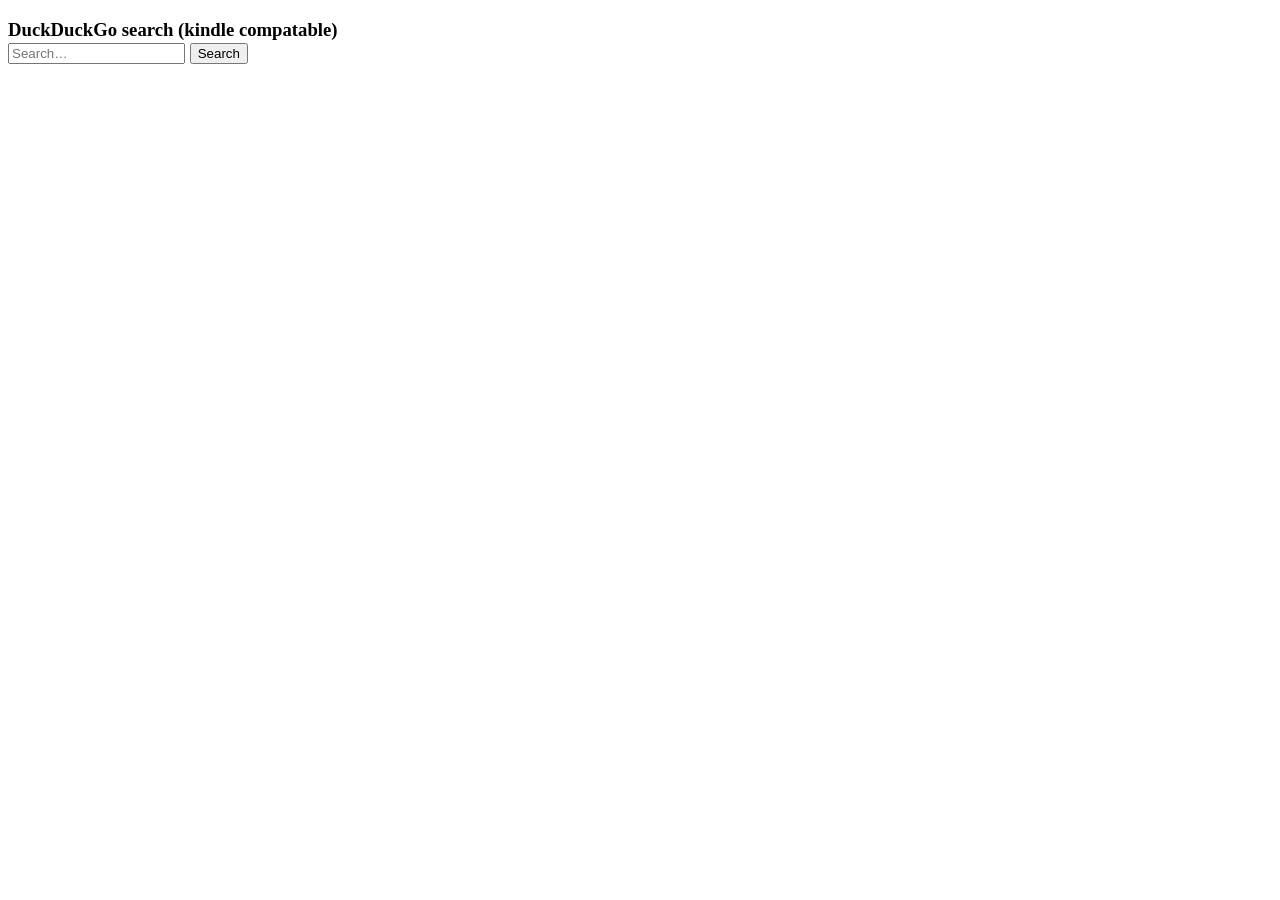
==== index.html @ 532b7016 "Update index.html" ====
<!DOCTYPE html>
<html>
<h3>DuckDuckGo search (kindle compatable)
<form method="get" id="ddgSearch" action="https://duckduckgo.com/">
    <input type="hidden" name="sites" value=""/>
    <input type="hidden" name="k7" value="#ffffff"/>
    <input type="hidden" name="k8" value="#222222"/>
    <input type="hidden" name="k9" value="#00278e"/>
    <input type="hidden" name="kx" value="#20692b"/>
    <input type="hidden" name="kj" value="#fafafa"/>
    <input type="hidden" name="kt" value="p"/>
    <input type="text" name="q" placeholder="Search…" aria-label="Search  on DuckDuckGo"/>
    <button type="submit">Search</button>
</form>
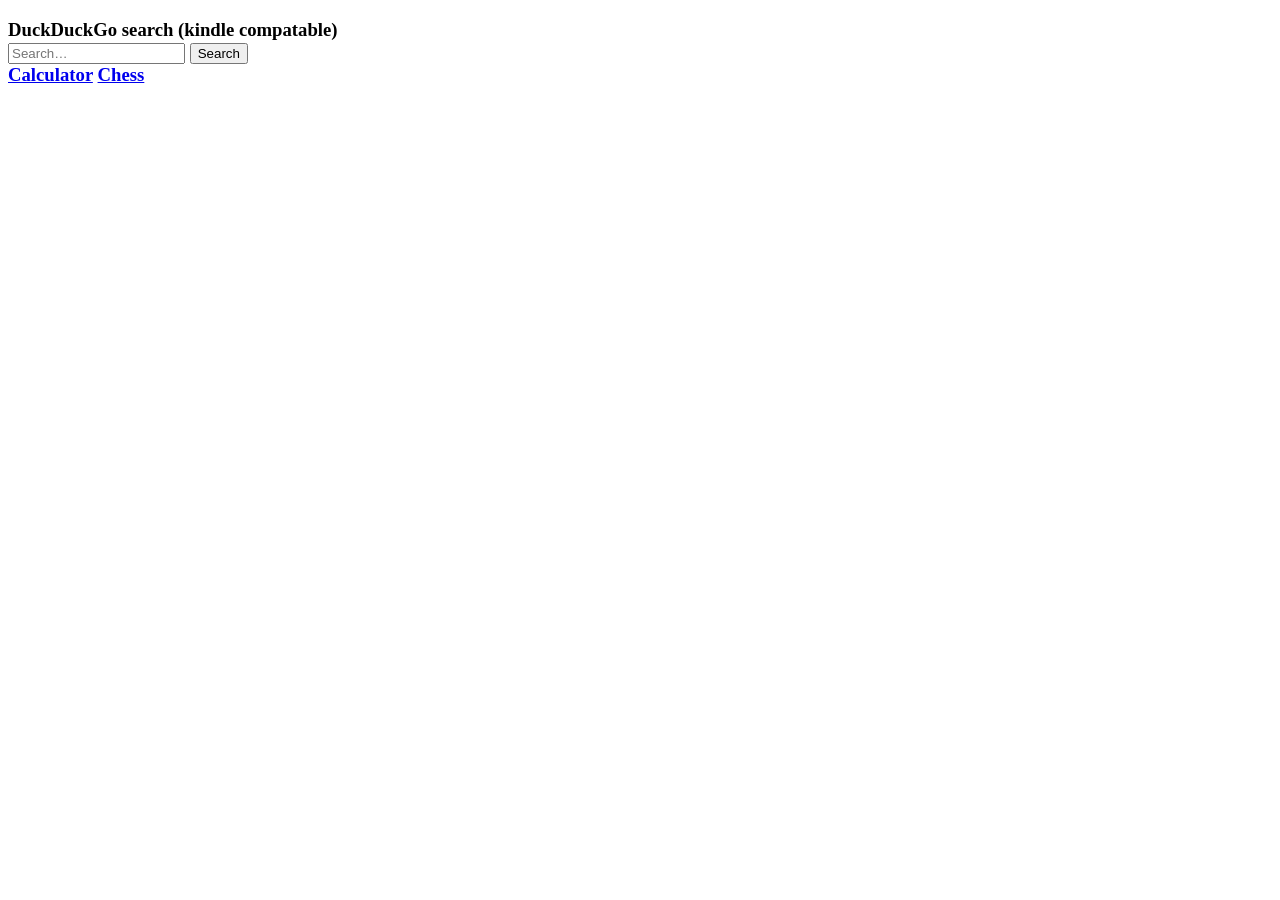
==== commit 63068d7f: "Update index.html" ====
--- a/index.html
+++ b/index.html
@@ -12,4 +12,6 @@
     <input type="text" name="q" placeholder="Search…" aria-label="Search  on DuckDuckGo"/>
     <button type="submit">Search</button>
 </form>
+<a href="calc.html">Calculator</a>
+<a href="chess.html">Chess</a>
 
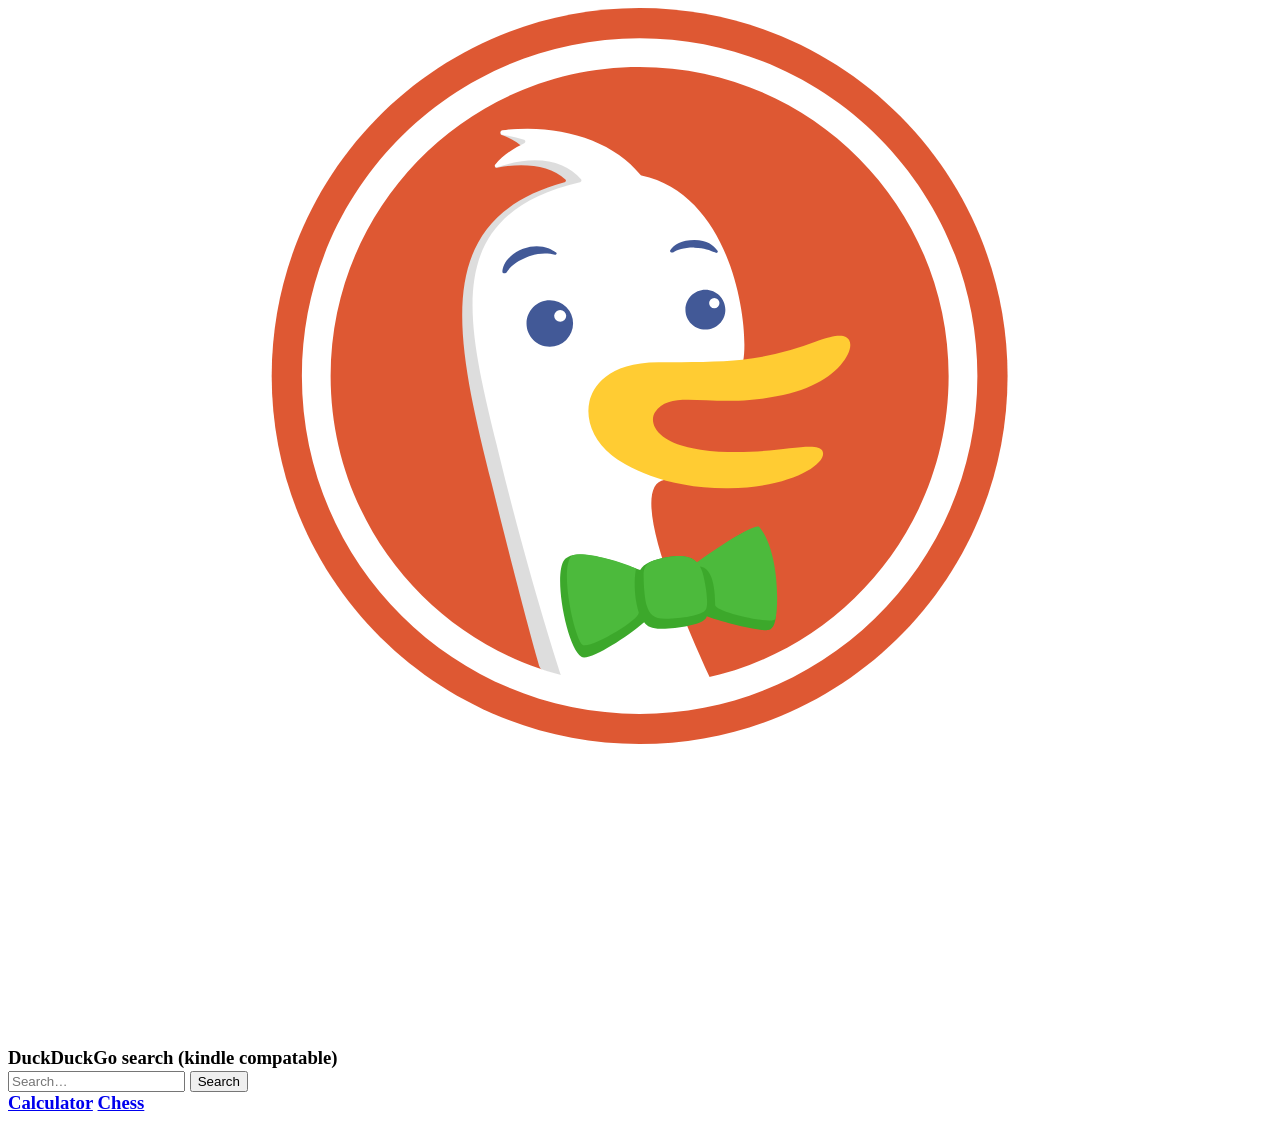
==== commit b3288c7b: "Update index.html" ====
--- a/index.html
+++ b/index.html
@@ -1,5 +1,6 @@
 <!DOCTYPE html>
 <html>
+<img src="Ddglogo.svg" alt="DDG Logo">
 <h3>DuckDuckGo search (kindle compatable)
 <form method="get" id="ddgSearch" action="https://duckduckgo.com/">
     <input type="hidden" name="sites" value=""/>
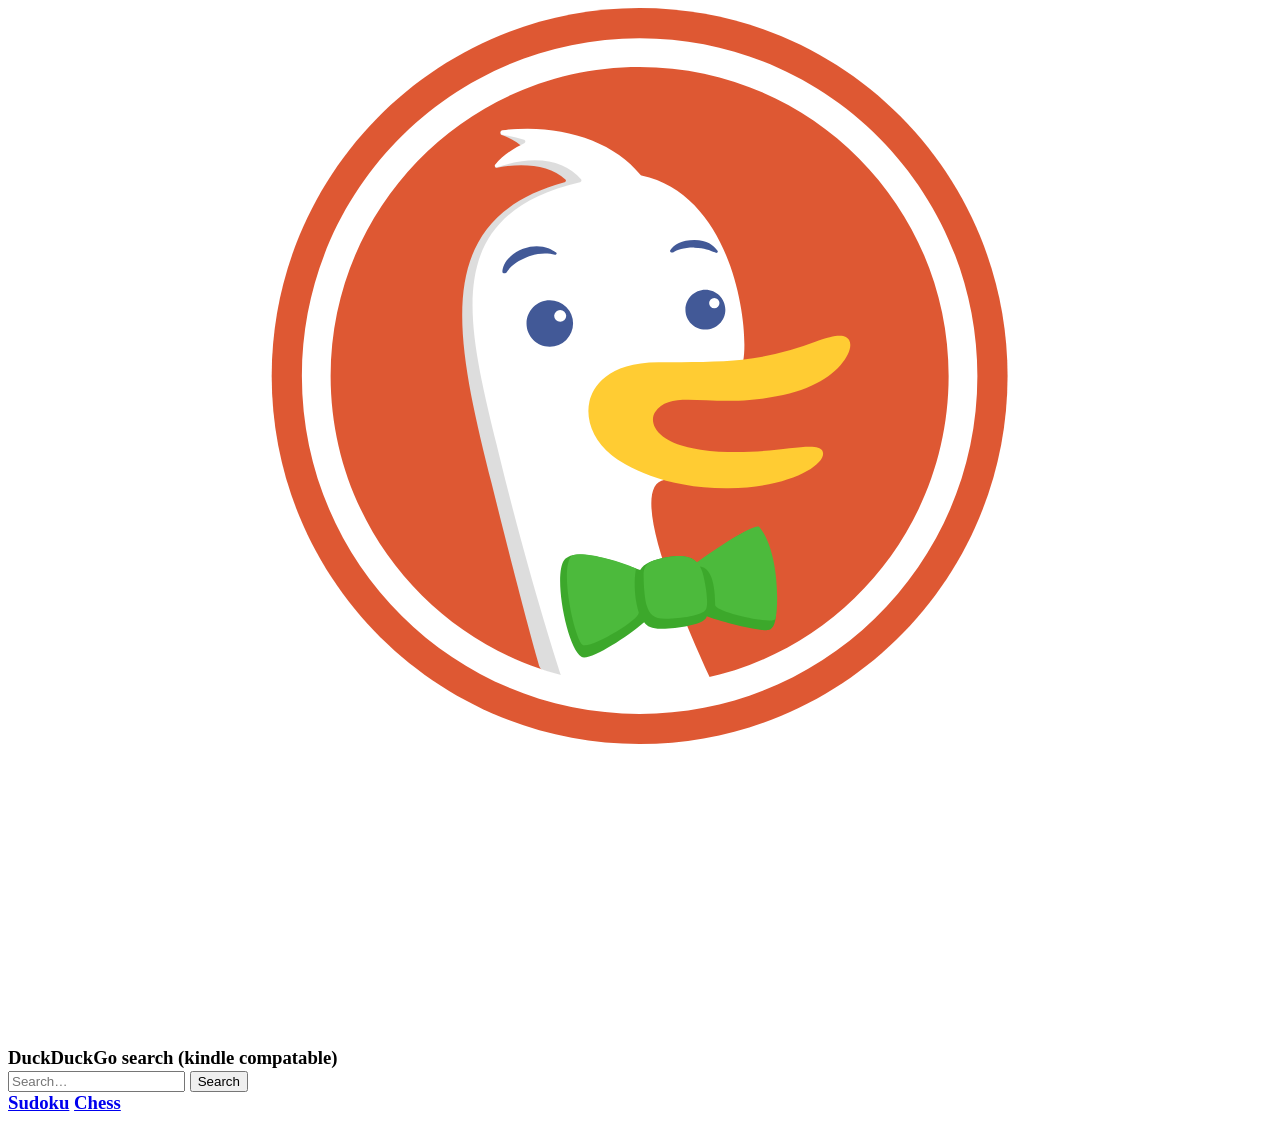
==== commit a7c520df: "Update index.html" ====
--- a/index.html
+++ b/index.html
@@ -1,4 +1,7 @@
 <!DOCTYPE html>
+<head>
+<link rel="stylesheet" href="styles.css">
+</head>
 <html>
 <img src="Ddglogo.svg" alt="DDG Logo">
 <h3>DuckDuckGo search (kindle compatable)
@@ -13,6 +16,6 @@
     <input type="text" name="q" placeholder="Search…" aria-label="Search  on DuckDuckGo"/>
     <button type="submit">Search</button>
 </form>
-<a href="calc.html">Calculator</a>
+<a href="sudo.html">Sudoku</a>
 <a href="chess.html">Chess</a>
 
--- a/styles.css
+++ b/styles.css
@@ -0,0 +1,89 @@
+.main {
+
+    margin-top: 100px;    
+
+}
+
+
+
+.avatar{
+
+    display: block;
+
+    width: 300px;
+
+    margin-bottom: 20px;
+
+    margin-left: auto;
+
+    margin-right: auto;
+
+}
+
+
+
+.search-input{
+
+    display: block;
+
+    width: 400px;
+
+    margin-left: auto;
+
+    margin-right: auto;
+
+    line-height: 24px;
+
+    padding-top: 10px;
+
+    padding-bottom: 10px;
+
+    padding-left: 30px;
+
+    padding-right: 30px;
+
+    border: 1px solid #dfe1e5;
+
+    border-radius: 24px;
+
+
+
+}
+
+
+
+.btn-wrapper {
+
+    display: flex;
+
+    justify-content: center;
+
+}
+
+.btn{
+
+    margin-left: 4px;
+
+    margin-right: 4px;
+
+    margin-top: 30px;
+
+    background: #dfe1e5;
+
+    border: none;
+
+    padding-top: 8px;
+
+    padding-bottom: 8px;
+
+    padding-left: 16px;
+
+    padding-right: 16px;
+
+    border-radius: 4px;
+
+    font-size: 14px;
+
+    
+
+}
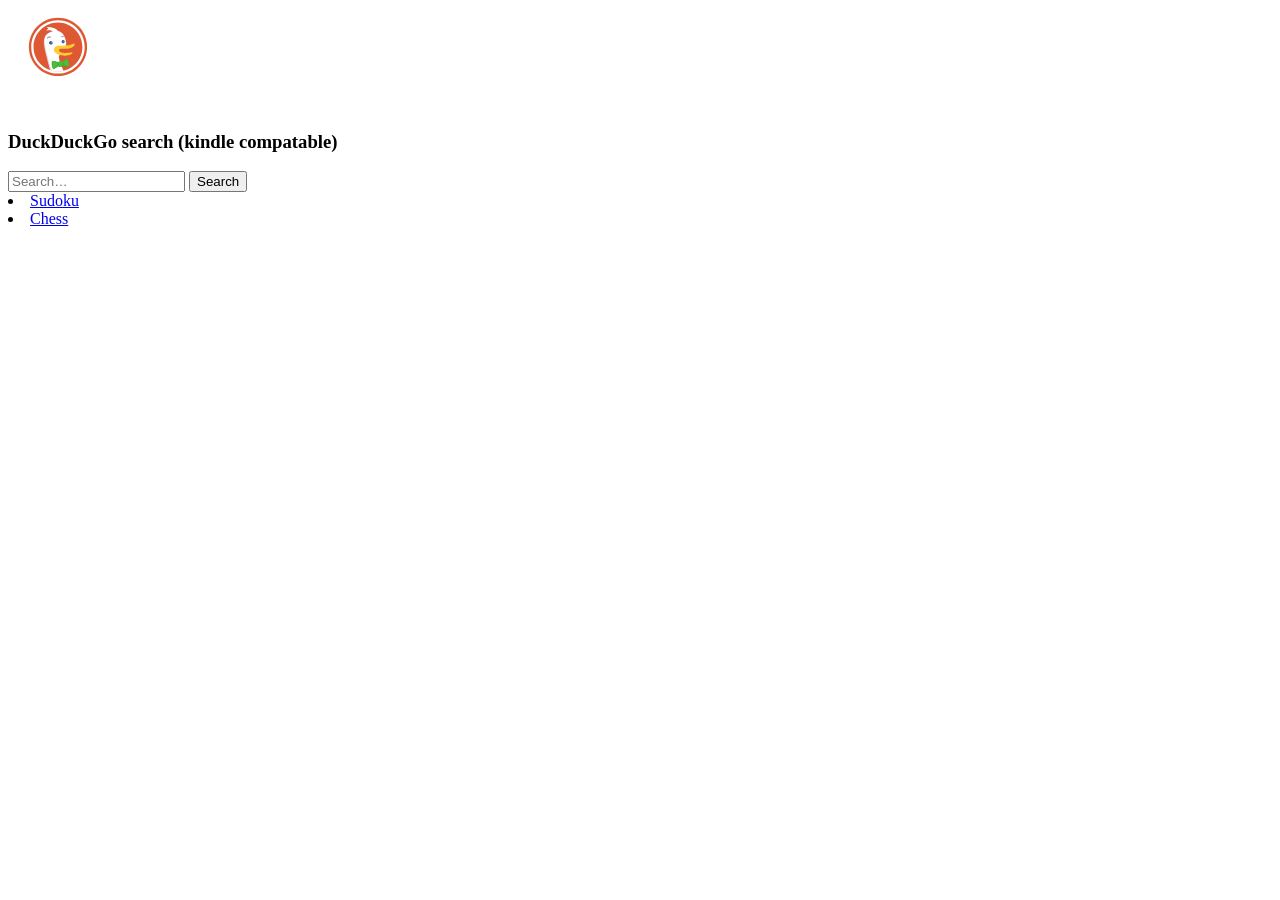
==== commit 82463a75: "Update index.html" ====
--- a/index.html
+++ b/index.html
@@ -4,7 +4,7 @@
 </head>
 <html>
 <img src="Ddglogo.svg" alt="DDG Logo">
-<h3>DuckDuckGo search (kindle compatable)
+<h3>DuckDuckGo search (kindle compatable)</h3>
 <form method="get" id="ddgSearch" action="https://duckduckgo.com/">
     <input type="hidden" name="sites" value=""/>
     <input type="hidden" name="k7" value="#ffffff"/>
@@ -16,6 +16,7 @@
     <input type="text" name="q" placeholder="Search…" aria-label="Search  on DuckDuckGo"/>
     <button type="submit">Search</button>
 </form>
-<a href="sudo.html">Sudoku</a>
-<a href="chess.html">Chess</a>
+<li><a href="sudo.html">Sudoku</a></li>
+<li><a href="chess.html">Chess</a></li>
+</html>
 
--- a/styles.css
+++ b/styles.css
@@ -87,3 +87,24 @@
     
 
 }
+
+ul {
+list-style-type: none;
+}
+.topnav {
+  background-color: #ffffff;
+  overflow: hidden;
+/* Style the links inside the navigation bar */
+.topnav a {
+  float: center;
+  color: black;
+  text-align: center;
+  padding: 14px 16px;
+  text-decoration: none;
+  font-size: 17px;
+}
+/* Add a color to the active/current link */
+.topnav a.active {
+  background-color: #04AA6D;
+  color: white;
+}
